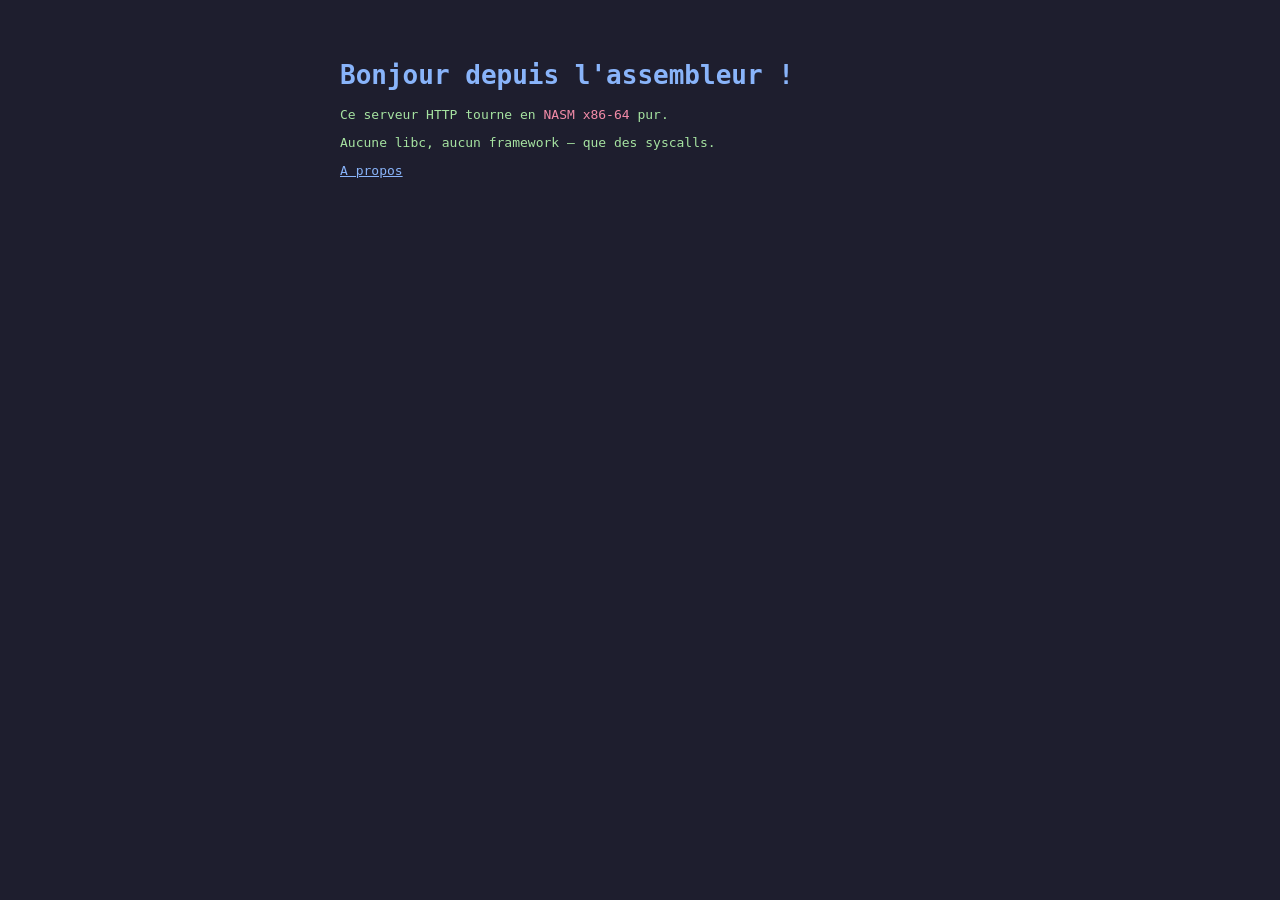
==== pages/index.html @ 7ed16792 "feat: servir les pages HTML depuis des fichiers sur le disque Ajoute serve_file avec open/read pour " ====
<!DOCTYPE html>
<html>
<head>
  <meta charset="utf-8">
  <title>Serveur HTTP ASM</title>
  <style>
    body { font-family: monospace; max-width: 600px;
           margin: 60px auto; background: #1e1e2e; color: #cdd6f4; }
    h1   { color: #89b4fa; }
    p    { color: #a6e3a1; }
    code { color: #f38ba8; }
    a    { color: #89b4fa; }
  </style>
</head>
<body>
  <h1>Bonjour depuis l'assembleur !</h1>
  <p>Ce serveur HTTP tourne en <code>NASM x86-64</code> pur.</p>
  <p>Aucune libc, aucun framework — que des syscalls.</p>
  <p><a href="/about">A propos</a></p>
</body>
</html>
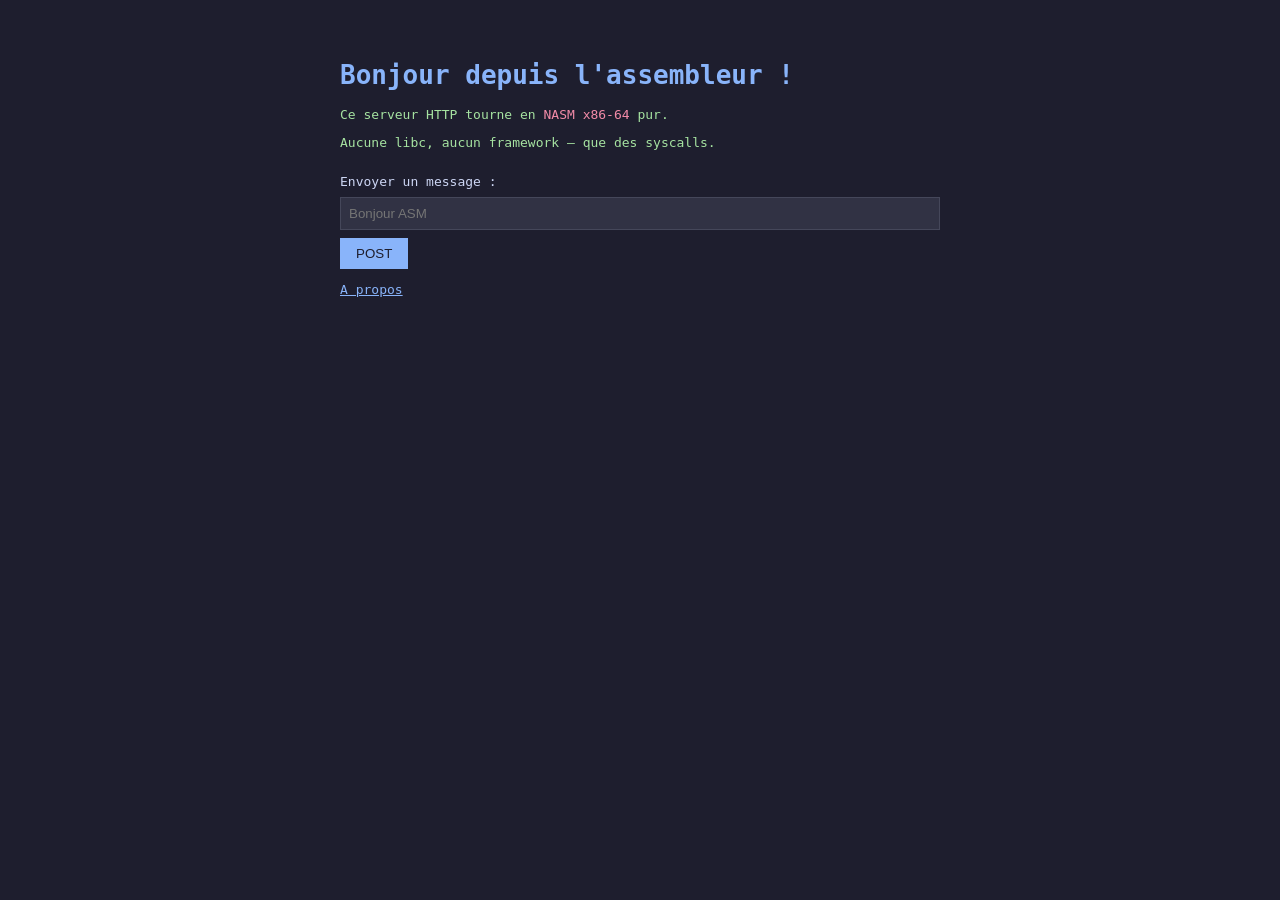
==== commit 99fb4af1: "post" ====
--- a/pages/index.html
+++ b/pages/index.html
@@ -16,6 +16,15 @@
   <h1>Bonjour depuis l'assembleur !</h1>
   <p>Ce serveur HTTP tourne en <code>NASM x86-64</code> pur.</p>
   <p>Aucune libc, aucun framework — que des syscalls.</p>
+  <form method="POST" action="/message" style="margin-top: 24px;">
+    <label for="msg">Envoyer un message :</label><br>
+    <input id="msg" name="msg" type="text" placeholder="Bonjour ASM"
+           style="margin: 8px 0; padding: 8px; width: 100%; box-sizing: border-box;
+                  background: #313244; color: #cdd6f4; border: 1px solid #45475a;">
+    <button type="submit"
+            style="padding: 8px 16px; background: #89b4fa; color: #1e1e2e;
+                   border: none; cursor: pointer;">POST</button>
+  </form>
   <p><a href="/about">A propos</a></p>
 </body>
 </html>
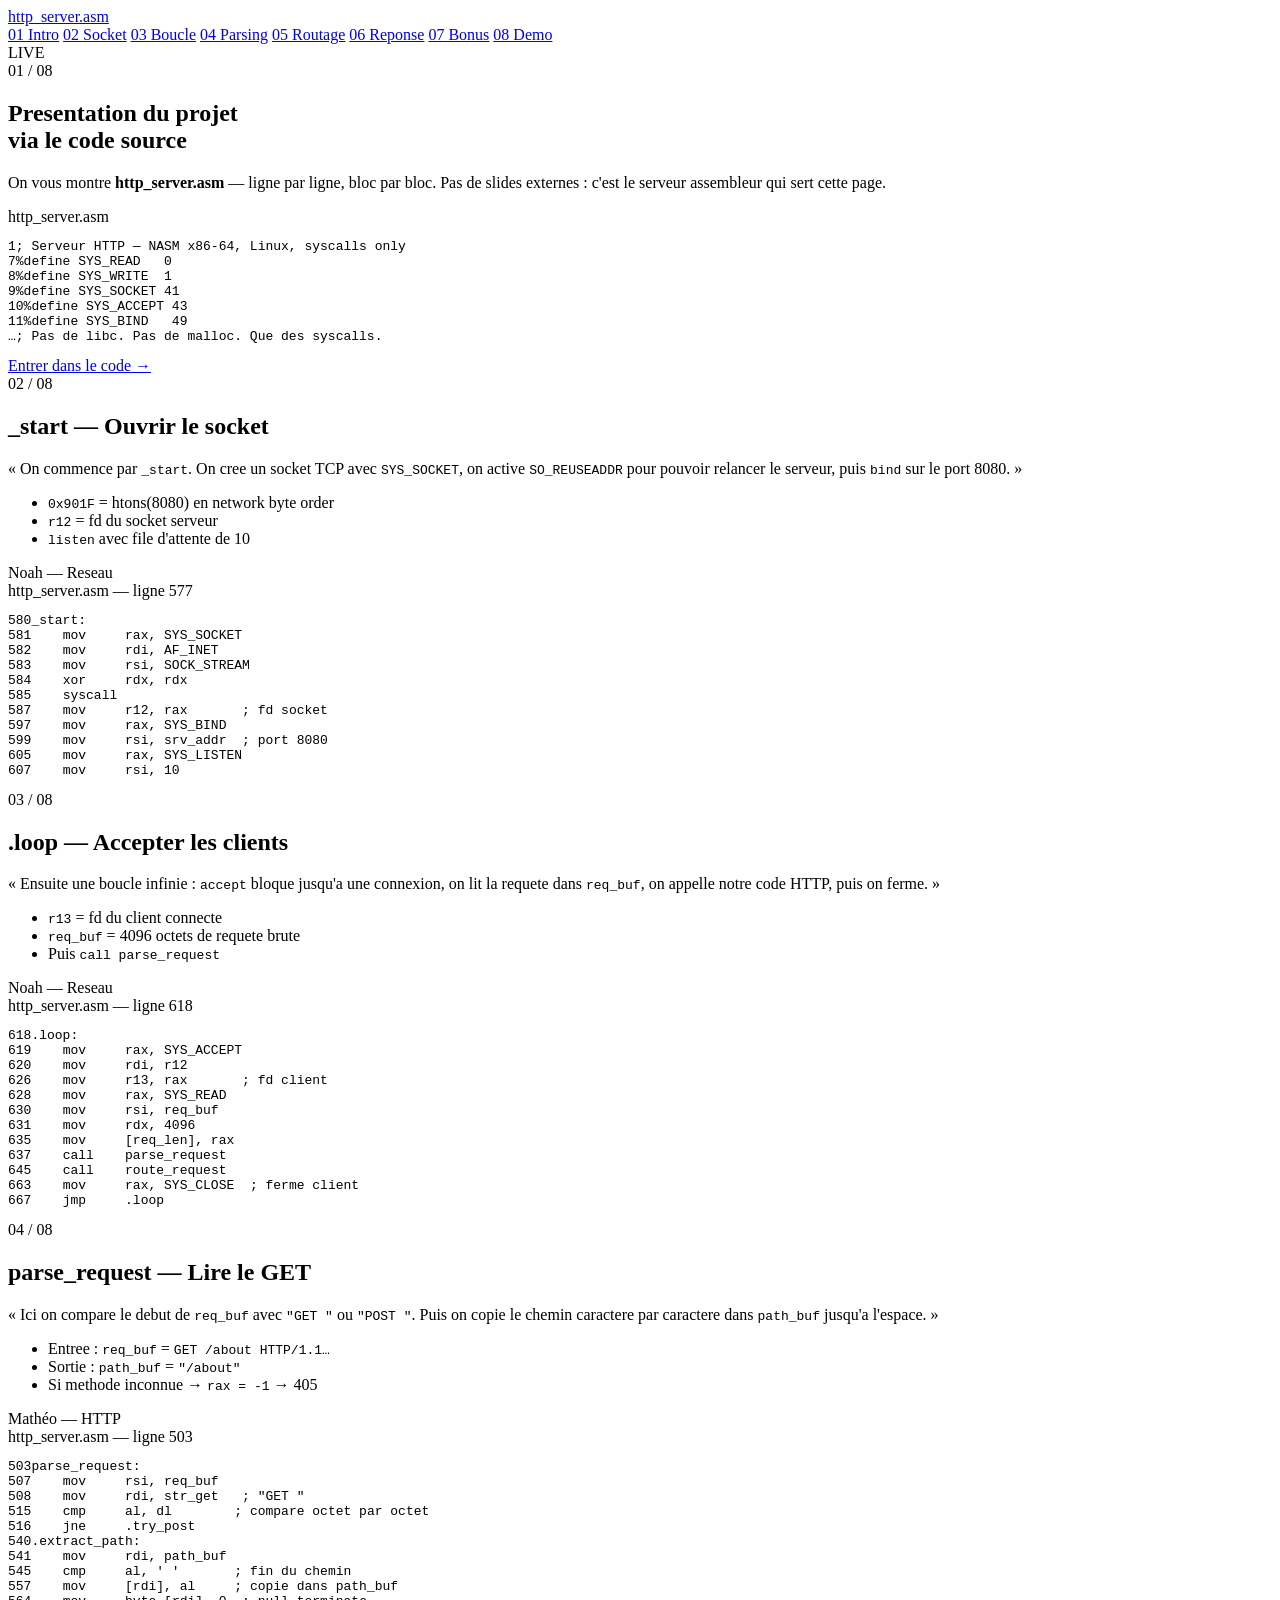
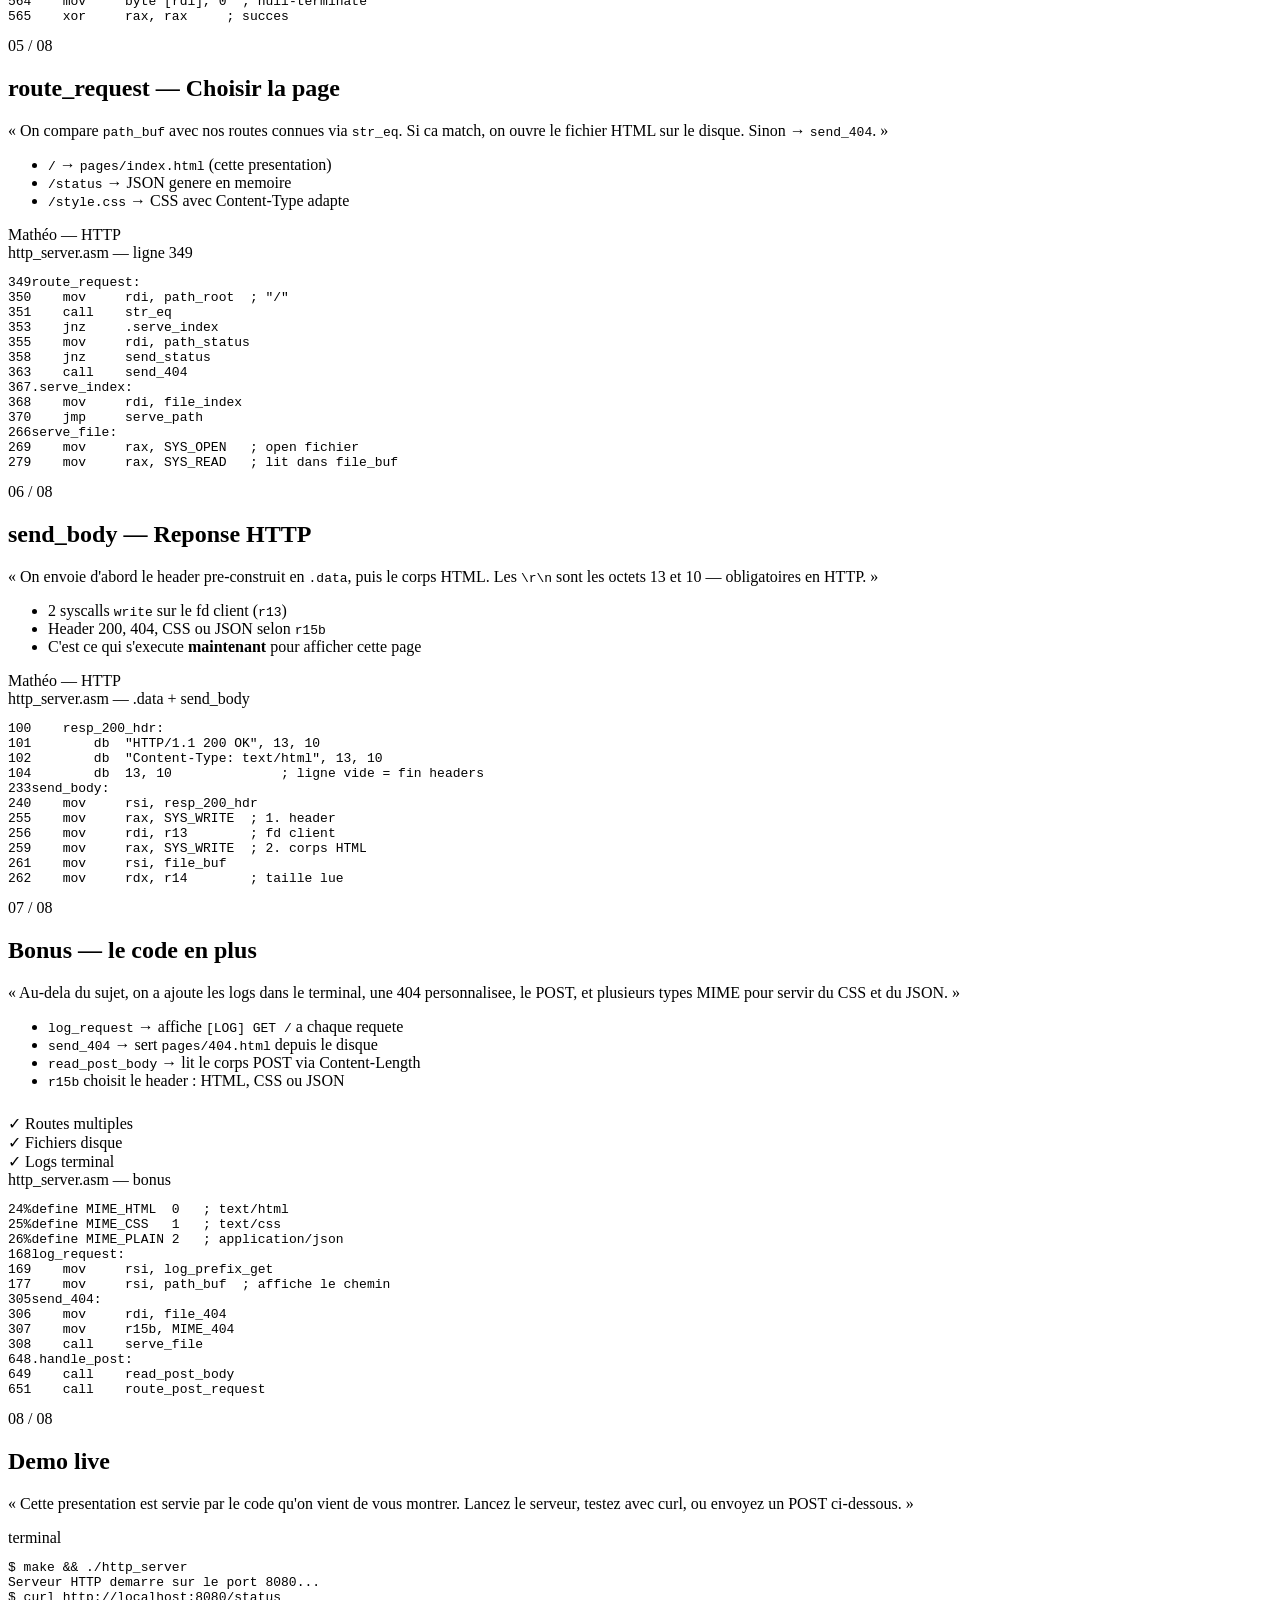
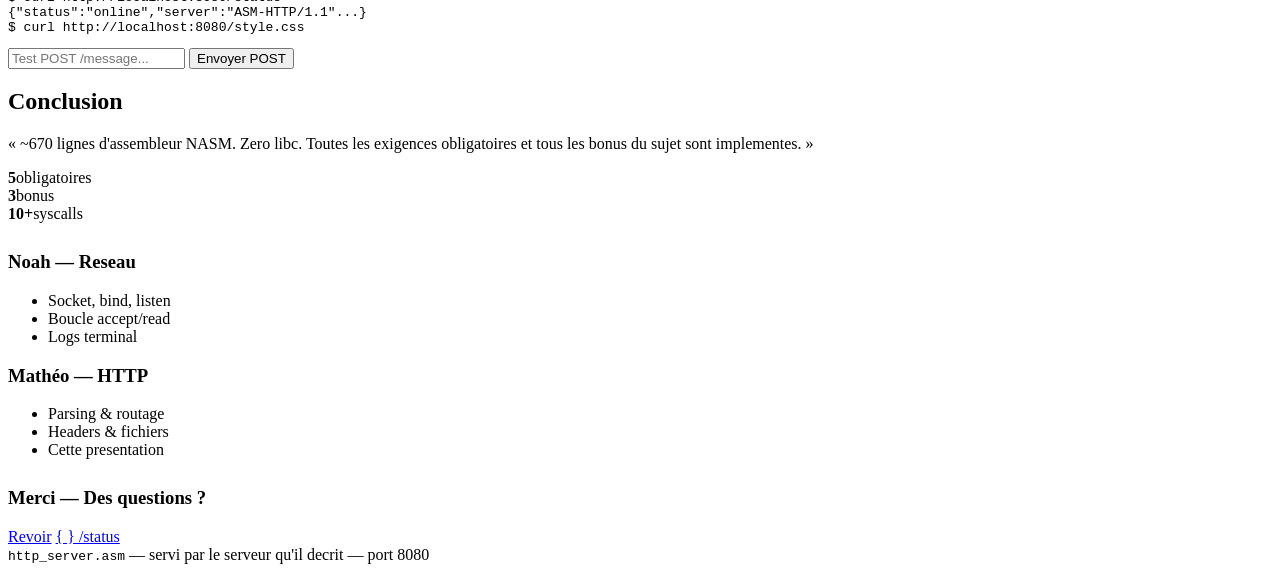
==== commit 1c2c555f: "presentation HTML" ====
--- a/pages/index.html
+++ b/pages/index.html
@@ -1,30 +1,307 @@
 <!DOCTYPE html>
-<html>
+<html lang="fr">
 <head>
   <meta charset="utf-8">
-  <title>Serveur HTTP ASM</title>
-  <style>
-    body { font-family: monospace; max-width: 600px;
-           margin: 60px auto; background: #1e1e2e; color: #cdd6f4; }
-    h1   { color: #89b4fa; }
-    p    { color: #a6e3a1; }
-    code { color: #f38ba8; }
-    a    { color: #89b4fa; }
-  </style>
+  <meta name="viewport" content="width=device-width, initial-scale=1">
+  <title>http_server.asm — Presentation live</title>
+  <link rel="stylesheet" href="/style.css">
 </head>
-<body>
-  <h1>Bonjour depuis l'assembleur !</h1>
-  <p>Ce serveur HTTP tourne en <code>NASM x86-64</code> pur.</p>
-  <p>Aucune libc, aucun framework — que des syscalls.</p>
-  <form method="POST" action="/message" style="margin-top: 24px;">
-    <label for="msg">Envoyer un message :</label><br>
-    <input id="msg" name="msg" type="text" placeholder="Bonjour ASM"
-           style="margin: 8px 0; padding: 8px; width: 100%; box-sizing: border-box;
-                  background: #313244; color: #cdd6f4; border: 1px solid #45475a;">
-    <button type="submit"
-            style="padding: 8px 16px; background: #89b4fa; color: #1e1e2e;
-                   border: none; cursor: pointer;">POST</button>
-  </form>
-  <p><a href="/about">A propos</a></p>
+<body class="pres-mode">
+
+  <nav class="pres-nav">
+    <div class="inner">
+      <a href="#intro" class="logo">http_server.asm</a>
+      <div class="nav-links">
+        <a href="#intro">01 Intro</a>
+        <a href="#socket">02 Socket</a>
+        <a href="#boucle">03 Boucle</a>
+        <a href="#parsing">04 Parsing</a>
+        <a href="#routage">05 Routage</a>
+        <a href="#reponse">06 Reponse</a>
+        <a href="#bonus">07 Bonus</a>
+        <a href="#demo">08 Demo</a>
+      </div>
+      <span class="badge-live">LIVE</span>
+    </div>
+  </nav>
+
+  <!-- 01 INTRO -->
+  <section id="intro" class="slide slide-hero">
+    <div class="wrap-wide">
+      <span class="slide-num">01 / 08</span>
+      <h1 class="pres-title">Presentation du projet<br><span>via le code source</span></h1>
+      <p class="pres-subtitle">
+        On vous montre <strong>http_server.asm</strong> — ligne par ligne, bloc par bloc.
+        Pas de slides externes : c'est le serveur assembleur qui sert cette page.
+      </p>
+      <div class="code-ide code-ide-hero">
+        <div class="code-tab"><span class="dot r"></span><span class="dot y"></span><span class="dot g"></span> http_server.asm</div>
+        <pre class="code-src"><code><span class="code-row"><span class="ln">1</span><span class="lc"><span class="cm">; Serveur HTTP — NASM x86-64, Linux, syscalls only</span></span></span>
+<span class="code-row"><span class="ln">7</span><span class="lc"><span class="op">%define</span> <span class="nm">SYS_READ</span>   <span class="nu">0</span></span></span>
+<span class="code-row"><span class="ln">8</span><span class="lc"><span class="op">%define</span> <span class="nm">SYS_WRITE</span>  <span class="nu">1</span></span></span>
+<span class="code-row"><span class="ln">9</span><span class="lc"><span class="op">%define</span> <span class="nm">SYS_SOCKET</span> <span class="nu">41</span></span></span>
+<span class="code-row"><span class="ln">10</span><span class="lc"><span class="op">%define</span> <span class="nm">SYS_ACCEPT</span> <span class="nu">43</span></span></span>
+<span class="code-row"><span class="ln">11</span><span class="lc"><span class="op">%define</span> <span class="nm">SYS_BIND</span>   <span class="nu">49</span></span></span>
+<span class="code-row"><span class="ln">…</span><span class="lc"><span class="cm">; Pas de libc. Pas de malloc. Que des syscalls.</span></span></span></code></pre>
+      </div>
+      <a href="#socket" class="btn btn-primary btn-lg">Entrer dans le code →</a>
+    </div>
+  </section>
+
+  <!-- 02 SOCKET -->
+  <section id="socket" class="slide">
+    <div class="wrap-wide slide-split">
+      <div class="pres-voice">
+        <span class="slide-num">02 / 08</span>
+        <h2 class="pres-h2">_start — Ouvrir le socket</h2>
+        <p class="pres-say">« On commence par <code>_start</code>. On cree un socket TCP avec <code>SYS_SOCKET</code>, on active <code>SO_REUSEADDR</code> pour pouvoir relancer le serveur, puis <code>bind</code> sur le port 8080. »</p>
+        <ul class="pres-bullets">
+          <li><code>0x901F</code> = htons(8080) en network byte order</li>
+          <li><code>r12</code> = fd du socket serveur</li>
+          <li><code>listen</code> avec file d'attente de 10</li>
+        </ul>
+        <span class="pres-tag pres-tag-a">Noah — Reseau</span>
+      </div>
+      <div class="code-ide">
+        <div class="code-tab">http_server.asm — ligne 577</div>
+        <pre class="code-src"><code><span class="code-row hl"><span class="ln">580</span><span class="lc"><span class="nm">_start</span>:</span></span>
+<span class="code-row hl"><span class="ln">581</span><span class="lc">    <span class="op">mov</span>     <span class="rg">rax</span>, <span class="nm">SYS_SOCKET</span></span></span>
+<span class="code-row hl"><span class="ln">582</span><span class="lc">    <span class="op">mov</span>     <span class="rg">rdi</span>, <span class="nm">AF_INET</span></span></span>
+<span class="code-row hl"><span class="ln">583</span><span class="lc">    <span class="op">mov</span>     <span class="rg">rsi</span>, <span class="nm">SOCK_STREAM</span></span></span>
+<span class="code-row"><span class="ln">584</span><span class="lc">    <span class="op">xor</span>     <span class="rg">rdx</span>, <span class="rg">rdx</span></span></span>
+<span class="code-row"><span class="ln">585</span><span class="lc">    <span class="op">syscall</span></span></span>
+<span class="code-row"><span class="ln">587</span><span class="lc">    <span class="op">mov</span>     <span class="rg">r12</span>, <span class="rg">rax</span>       <span class="cm">; fd socket</span></span></span>
+<span class="code-row"><span class="ln">597</span><span class="lc">    <span class="op">mov</span>     <span class="rg">rax</span>, <span class="nm">SYS_BIND</span></span></span>
+<span class="code-row"><span class="ln">599</span><span class="lc">    <span class="op">mov</span>     <span class="rg">rsi</span>, <span class="nm">srv_addr</span>  <span class="cm">; port 8080</span></span></span>
+<span class="code-row"><span class="ln">605</span><span class="lc">    <span class="op">mov</span>     <span class="rg">rax</span>, <span class="nm">SYS_LISTEN</span></span></span>
+<span class="code-row"><span class="ln">607</span><span class="lc">    <span class="op">mov</span>     <span class="rg">rsi</span>, <span class="nu">10</span></span></span></code></pre>
+      </div>
+    </div>
+  </section>
+
+  <!-- 03 BOUCLE -->
+  <section id="boucle" class="slide slide-alt">
+    <div class="wrap-wide slide-split">
+      <div class="pres-voice">
+        <span class="slide-num">03 / 08</span>
+        <h2 class="pres-h2">.loop — Accepter les clients</h2>
+        <p class="pres-say">« Ensuite une boucle infinie : <code>accept</code> bloque jusqu'a une connexion, on lit la requete dans <code>req_buf</code>, on appelle notre code HTTP, puis on ferme. »</p>
+        <ul class="pres-bullets">
+          <li><code>r13</code> = fd du client connecte</li>
+          <li><code>req_buf</code> = 4096 octets de requete brute</li>
+          <li>Puis <code>call parse_request</code></li>
+        </ul>
+        <span class="pres-tag pres-tag-a">Noah — Reseau</span>
+      </div>
+      <div class="code-ide">
+        <div class="code-tab">http_server.asm — ligne 618</div>
+        <pre class="code-src"><code><span class="code-row hl"><span class="ln">618</span><span class="lc"><span class="nm">.loop</span>:</span></span>
+<span class="code-row hl"><span class="ln">619</span><span class="lc">    <span class="op">mov</span>     <span class="rg">rax</span>, <span class="nm">SYS_ACCEPT</span></span></span>
+<span class="code-row"><span class="ln">620</span><span class="lc">    <span class="op">mov</span>     <span class="rg">rdi</span>, <span class="rg">r12</span></span></span>
+<span class="code-row"><span class="ln">626</span><span class="lc">    <span class="op">mov</span>     <span class="rg">r13</span>, <span class="rg">rax</span>       <span class="cm">; fd client</span></span></span>
+<span class="code-row hl"><span class="ln">628</span><span class="lc">    <span class="op">mov</span>     <span class="rg">rax</span>, <span class="nm">SYS_READ</span></span></span>
+<span class="code-row"><span class="ln">630</span><span class="lc">    <span class="op">mov</span>     <span class="rg">rsi</span>, <span class="nm">req_buf</span></span></span>
+<span class="code-row"><span class="ln">631</span><span class="lc">    <span class="op">mov</span>     <span class="rg">rdx</span>, <span class="nu">4096</span></span></span>
+<span class="code-row"><span class="ln">635</span><span class="lc">    <span class="op">mov</span>     [<span class="nm">req_len</span>], <span class="rg">rax</span></span></span>
+<span class="code-row hl"><span class="ln">637</span><span class="lc">    <span class="op">call</span>    <span class="fn">parse_request</span></span></span>
+<span class="code-row hl"><span class="ln">645</span><span class="lc">    <span class="op">call</span>    <span class="fn">route_request</span></span></span>
+<span class="code-row"><span class="ln">663</span><span class="lc">    <span class="op">mov</span>     <span class="rg">rax</span>, <span class="nm">SYS_CLOSE</span>  <span class="cm">; ferme client</span></span></span>
+<span class="code-row"><span class="ln">667</span><span class="lc">    <span class="op">jmp</span>     <span class="nm">.loop</span></span></span></code></pre>
+      </div>
+    </div>
+  </section>
+
+  <!-- 04 PARSING -->
+  <section id="parsing" class="slide">
+    <div class="wrap-wide slide-split">
+      <div class="pres-voice">
+        <span class="slide-num">04 / 08</span>
+        <h2 class="pres-h2">parse_request — Lire le GET</h2>
+        <p class="pres-say">« Ici on compare le debut de <code>req_buf</code> avec <code>"GET "</code> ou <code>"POST "</code>. Puis on copie le chemin caractere par caractere dans <code>path_buf</code> jusqu'a l'espace. »</p>
+        <ul class="pres-bullets">
+          <li>Entree : <code>req_buf</code> = <code>GET /about HTTP/1.1…</code></li>
+          <li>Sortie : <code>path_buf</code> = <code>"/about"</code></li>
+          <li>Si methode inconnue → <code>rax = -1</code> → 405</li>
+        </ul>
+        <span class="pres-tag pres-tag-b">Mathéo — HTTP</span>
+      </div>
+      <div class="code-ide">
+        <div class="code-tab">http_server.asm — ligne 503</div>
+        <pre class="code-src"><code><span class="code-row hl"><span class="ln">503</span><span class="lc"><span class="fn">parse_request</span>:</span></span>
+<span class="code-row"><span class="ln">507</span><span class="lc">    <span class="op">mov</span>     <span class="rg">rsi</span>, <span class="nm">req_buf</span></span></span>
+<span class="code-row"><span class="ln">508</span><span class="lc">    <span class="op">mov</span>     <span class="rg">rdi</span>, <span class="nm">str_get</span>   <span class="cm">; "GET "</span></span></span>
+<span class="code-row hl"><span class="ln">515</span><span class="lc">    <span class="op">cmp</span>     <span class="rg">al</span>, <span class="rg">dl</span>        <span class="cm">; compare octet par octet</span></span></span>
+<span class="code-row"><span class="ln">516</span><span class="lc">    <span class="op">jne</span>     <span class="nm">.try_post</span></span></span>
+<span class="code-row hl"><span class="ln">540</span><span class="lc"><span class="nm">.extract_path</span>:</span></span>
+<span class="code-row"><span class="ln">541</span><span class="lc">    <span class="op">mov</span>     <span class="rg">rdi</span>, <span class="nm">path_buf</span></span></span>
+<span class="code-row hl"><span class="ln">545</span><span class="lc">    <span class="op">cmp</span>     <span class="rg">al</span>, <span class="str">' '</span>       <span class="cm">; fin du chemin</span></span></span>
+<span class="code-row"><span class="ln">557</span><span class="lc">    <span class="op">mov</span>     [<span class="rg">rdi</span>], <span class="rg">al</span>     <span class="cm">; copie dans path_buf</span></span></span>
+<span class="code-row"><span class="ln">564</span><span class="lc">    <span class="op">mov</span>     <span class="rg">byte</span> [<span class="rg">rdi</span>], <span class="nu">0</span>  <span class="cm">; null-terminate</span></span></span>
+<span class="code-row"><span class="ln">565</span><span class="lc">    <span class="op">xor</span>     <span class="rg">rax</span>, <span class="rg">rax</span>     <span class="cm">; succes</span></span></span></code></pre>
+      </div>
+    </div>
+  </section>
+
+  <!-- 05 ROUTAGE -->
+  <section id="routage" class="slide slide-alt">
+    <div class="wrap-wide slide-split">
+      <div class="pres-voice">
+        <span class="slide-num">05 / 08</span>
+        <h2 class="pres-h2">route_request — Choisir la page</h2>
+        <p class="pres-say">« On compare <code>path_buf</code> avec nos routes connues via <code>str_eq</code>. Si ca match, on ouvre le fichier HTML sur le disque. Sinon → <code>send_404</code>. »</p>
+        <ul class="pres-bullets">
+          <li><code>/</code> → <code>pages/index.html</code> (cette presentation)</li>
+          <li><code>/status</code> → JSON genere en memoire</li>
+          <li><code>/style.css</code> → CSS avec Content-Type adapte</li>
+        </ul>
+        <span class="pres-tag pres-tag-b">Mathéo — HTTP</span>
+      </div>
+      <div class="code-ide">
+        <div class="code-tab">http_server.asm — ligne 349</div>
+        <pre class="code-src"><code><span class="code-row hl"><span class="ln">349</span><span class="lc"><span class="fn">route_request</span>:</span></span>
+<span class="code-row"><span class="ln">350</span><span class="lc">    <span class="op">mov</span>     <span class="rg">rdi</span>, <span class="nm">path_root</span>  <span class="cm">; "/"</span></span></span>
+<span class="code-row"><span class="ln">351</span><span class="lc">    <span class="op">call</span>    <span class="fn">str_eq</span></span></span>
+<span class="code-row"><span class="ln">353</span><span class="lc">    <span class="op">jnz</span>     <span class="nm">.serve_index</span></span></span>
+<span class="code-row"><span class="ln">355</span><span class="lc">    <span class="op">mov</span>     <span class="rg">rdi</span>, <span class="nm">path_status</span></span></span>
+<span class="code-row"><span class="ln">358</span><span class="lc">    <span class="op">jnz</span>     <span class="fn">send_status</span></span></span>
+<span class="code-row"><span class="ln">363</span><span class="lc">    <span class="op">call</span>    <span class="fn">send_404</span></span></span>
+<span class="code-row hl"><span class="ln">367</span><span class="lc"><span class="nm">.serve_index</span>:</span></span>
+<span class="code-row"><span class="ln">368</span><span class="lc">    <span class="op">mov</span>     <span class="rg">rdi</span>, <span class="nm">file_index</span></span></span>
+<span class="code-row"><span class="ln">370</span><span class="lc">    <span class="op">jmp</span>     <span class="fn">serve_path</span></span></span>
+<span class="code-row hl"><span class="ln">266</span><span class="lc"><span class="fn">serve_file</span>:</span></span>
+<span class="code-row"><span class="ln">269</span><span class="lc">    <span class="op">mov</span>     <span class="rg">rax</span>, <span class="nm">SYS_OPEN</span>   <span class="cm">; open fichier</span></span></span>
+<span class="code-row"><span class="ln">279</span><span class="lc">    <span class="op">mov</span>     <span class="rg">rax</span>, <span class="nm">SYS_READ</span>   <span class="cm">; lit dans file_buf</span></span></span></code></pre>
+      </div>
+    </div>
+  </section>
+
+  <!-- 06 REPONSE -->
+  <section id="reponse" class="slide">
+    <div class="wrap-wide slide-split">
+      <div class="pres-voice">
+        <span class="slide-num">06 / 08</span>
+        <h2 class="pres-h2">send_body — Reponse HTTP</h2>
+        <p class="pres-say">« On envoie d'abord le header pre-construit en <code>.data</code>, puis le corps HTML. Les <code>\r\n</code> sont les octets 13 et 10 — obligatoires en HTTP. »</p>
+        <ul class="pres-bullets">
+          <li>2 syscalls <code>write</code> sur le fd client (<code>r13</code>)</li>
+          <li>Header 200, 404, CSS ou JSON selon <code>r15b</code></li>
+          <li>C'est ce qui s'execute <strong>maintenant</strong> pour afficher cette page</li>
+        </ul>
+        <span class="pres-tag pres-tag-b">Mathéo — HTTP</span>
+      </div>
+      <div class="code-ide">
+        <div class="code-tab">http_server.asm — .data + send_body</div>
+        <pre class="code-src"><code><span class="code-row"><span class="ln">100</span><span class="lc">    <span class="nm">resp_200_hdr</span>:</span></span>
+<span class="code-row hl"><span class="ln">101</span><span class="lc">        <span class="op">db</span>  <span class="str">"HTTP/1.1 200 OK"</span>, <span class="nu">13</span>, <span class="nu">10</span></span></span>
+<span class="code-row"><span class="ln">102</span><span class="lc">        <span class="op">db</span>  <span class="str">"Content-Type: text/html"</span>, <span class="nu">13</span>, <span class="nu">10</span></span></span>
+<span class="code-row"><span class="ln">104</span><span class="lc">        <span class="op">db</span>  <span class="nu">13</span>, <span class="nu">10</span>              <span class="cm">; ligne vide = fin headers</span></span></span>
+<span class="code-row hl"><span class="ln">233</span><span class="lc"><span class="fn">send_body</span>:</span></span>
+<span class="code-row"><span class="ln">240</span><span class="lc">    <span class="op">mov</span>     <span class="rg">rsi</span>, <span class="nm">resp_200_hdr</span></span></span>
+<span class="code-row hl"><span class="ln">255</span><span class="lc">    <span class="op">mov</span>     <span class="rg">rax</span>, <span class="nm">SYS_WRITE</span>  <span class="cm">; 1. header</span></span></span>
+<span class="code-row"><span class="ln">256</span><span class="lc">    <span class="op">mov</span>     <span class="rg">rdi</span>, <span class="rg">r13</span>        <span class="cm">; fd client</span></span></span>
+<span class="code-row hl"><span class="ln">259</span><span class="lc">    <span class="op">mov</span>     <span class="rg">rax</span>, <span class="nm">SYS_WRITE</span>  <span class="cm">; 2. corps HTML</span></span></span>
+<span class="code-row"><span class="ln">261</span><span class="lc">    <span class="op">mov</span>     <span class="rg">rsi</span>, <span class="nm">file_buf</span></span></span>
+<span class="code-row"><span class="ln">262</span><span class="lc">    <span class="op">mov</span>     <span class="rg">rdx</span>, <span class="rg">r14</span>        <span class="cm">; taille lue</span></span></span></code></pre>
+      </div>
+    </div>
+  </section>
+
+  <!-- 07 BONUS -->
+  <section id="bonus" class="slide slide-alt">
+    <div class="wrap-wide slide-split">
+      <div class="pres-voice">
+        <span class="slide-num">07 / 08</span>
+        <h2 class="pres-h2">Bonus — le code en plus</h2>
+        <p class="pres-say">« Au-dela du sujet, on a ajoute les logs dans le terminal, une 404 personnalisee, le POST, et plusieurs types MIME pour servir du CSS et du JSON. »</p>
+        <ul class="pres-bullets">
+          <li><code>log_request</code> → affiche <code>[LOG] GET /</code> a chaque requete</li>
+          <li><code>send_404</code> → sert <code>pages/404.html</code> depuis le disque</li>
+          <li><code>read_post_body</code> → lit le corps POST via Content-Length</li>
+          <li><code>r15b</code> choisit le header : HTML, CSS ou JSON</li>
+        </ul>
+        <div class="checklist checklist-lg" style="justify-content:flex-start;margin-top:24px">
+          <div class="check-item"><span class="check">✓</span> Routes multiples</div>
+          <div class="check-item"><span class="check">✓</span> Fichiers disque</div>
+          <div class="check-item"><span class="check">✓</span> Logs terminal</div>
+        </div>
+      </div>
+      <div class="code-ide">
+        <div class="code-tab">http_server.asm — bonus</div>
+        <pre class="code-src"><code><span class="code-row hl"><span class="ln">24</span><span class="lc"><span class="op">%define</span> <span class="nm">MIME_HTML</span>  <span class="nu">0</span>   <span class="cm">; text/html</span></span></span>
+<span class="code-row"><span class="ln">25</span><span class="lc"><span class="op">%define</span> <span class="nm">MIME_CSS</span>   <span class="nu">1</span>   <span class="cm">; text/css</span></span></span>
+<span class="code-row"><span class="ln">26</span><span class="lc"><span class="op">%define</span> <span class="nm">MIME_PLAIN</span> <span class="nu">2</span>   <span class="cm">; application/json</span></span></span>
+<span class="code-row hl"><span class="ln">168</span><span class="lc"><span class="fn">log_request</span>:</span></span>
+<span class="code-row"><span class="ln">169</span><span class="lc">    <span class="op">mov</span>     <span class="rg">rsi</span>, <span class="nm">log_prefix_get</span></span></span>
+<span class="code-row"><span class="ln">177</span><span class="lc">    <span class="op">mov</span>     <span class="rg">rsi</span>, <span class="nm">path_buf</span>  <span class="cm">; affiche le chemin</span></span></span>
+<span class="code-row hl"><span class="ln">305</span><span class="lc"><span class="fn">send_404</span>:</span></span>
+<span class="code-row"><span class="ln">306</span><span class="lc">    <span class="op">mov</span>     <span class="rg">rdi</span>, <span class="nm">file_404</span></span></span>
+<span class="code-row"><span class="ln">307</span><span class="lc">    <span class="op">mov</span>     <span class="rg">r15b</span>, <span class="nm">MIME_404</span></span></span>
+<span class="code-row"><span class="ln">308</span><span class="lc">    <span class="op">call</span>    <span class="fn">serve_file</span></span></span>
+<span class="code-row hl"><span class="ln">648</span><span class="lc"><span class="nm">.handle_post</span>:</span></span>
+<span class="code-row"><span class="ln">649</span><span class="lc">    <span class="op">call</span>    <span class="fn">read_post_body</span></span></span>
+<span class="code-row"><span class="ln">651</span><span class="lc">    <span class="op">call</span>    <span class="fn">route_post_request</span></span></span></code></pre>
+      </div>
+    </div>
+  </section>
+
+  <!-- 08 DEMO + CONCLUSION -->
+  <section id="demo" class="slide">
+    <div class="wrap-wide slide-split">
+      <div class="pres-voice">
+        <span class="slide-num">08 / 08</span>
+        <h2 class="pres-h2">Demo live</h2>
+        <p class="pres-say">« Cette presentation est servie par le code qu'on vient de vous montrer. Lancez le serveur, testez avec curl, ou envoyez un POST ci-dessous. »</p>
+        <div class="code-ide code-ide-terminal">
+          <div class="code-tab">terminal</div>
+          <pre class="code-src"><code><span class="code-row"><span class="lc">$ <span class="fn">make</span> && <span class="fn">./http_server</span></span></span>
+<span class="code-row"><span class="lc">Serveur HTTP demarre sur le port 8080...</span></span>
+<span class="code-row"><span class="lc">$ <span class="fn">curl</span> http://localhost:8080/status</span></span>
+<span class="code-row"><span class="lc">{"status":"online","server":"ASM-HTTP/1.1"...}</span></span>
+<span class="code-row"><span class="lc">$ <span class="fn">curl</span> http://localhost:8080/style.css</span></span></code></pre>
+        </div>
+        <form method="POST" action="/message" class="demo-form">
+          <input name="msg" type="text" placeholder="Test POST /message..." required>
+          <button type="submit" class="btn btn-primary">Envoyer POST</button>
+        </form>
+      </div>
+      <div class="pres-voice pres-conclusion-box">
+        <h2 class="pres-h2">Conclusion</h2>
+        <p class="pres-say">« ~670 lignes d'assembleur NASM. Zero libc. Toutes les exigences obligatoires et tous les bonus du sujet sont implementes. »</p>
+        <div class="stats stats-conclusion">
+          <div class="stat"><strong>5</strong><span>obligatoires</span></div>
+          <div class="stat"><strong>3</strong><span>bonus</span></div>
+          <div class="stat"><strong>10+</strong><span>syscalls</span></div>
+        </div>
+        <div class="split-table" style="max-width:100%;margin:28px 0">
+          <div class="split-col">
+            <h3>Noah — Reseau</h3>
+            <ul>
+              <li>Socket, bind, listen</li>
+              <li>Boucle accept/read</li>
+              <li>Logs terminal</li>
+            </ul>
+          </div>
+          <div class="split-col split-col-b">
+            <h3>Mathéo — HTTP</h3>
+            <ul>
+              <li>Parsing &amp; routage</li>
+              <li>Headers &amp; fichiers</li>
+              <li>Cette presentation</li>
+            </ul>
+          </div>
+        </div>
+        <h3 class="pres-questions">Merci — Des questions ?</h3>
+        <div class="cta-row">
+          <a href="#intro" class="btn btn-ghost btn-lg">Revoir</a>
+          <a href="/status" class="btn btn-primary btn-lg">{ } /status</a>
+        </div>
+      </div>
+    </div>
+  </section>
+
+  <footer class="pres-footer">
+    <code>http_server.asm</code> — servi par le serveur qu'il decrit — port 8080
+  </footer>
+
 </body>
 </html>
